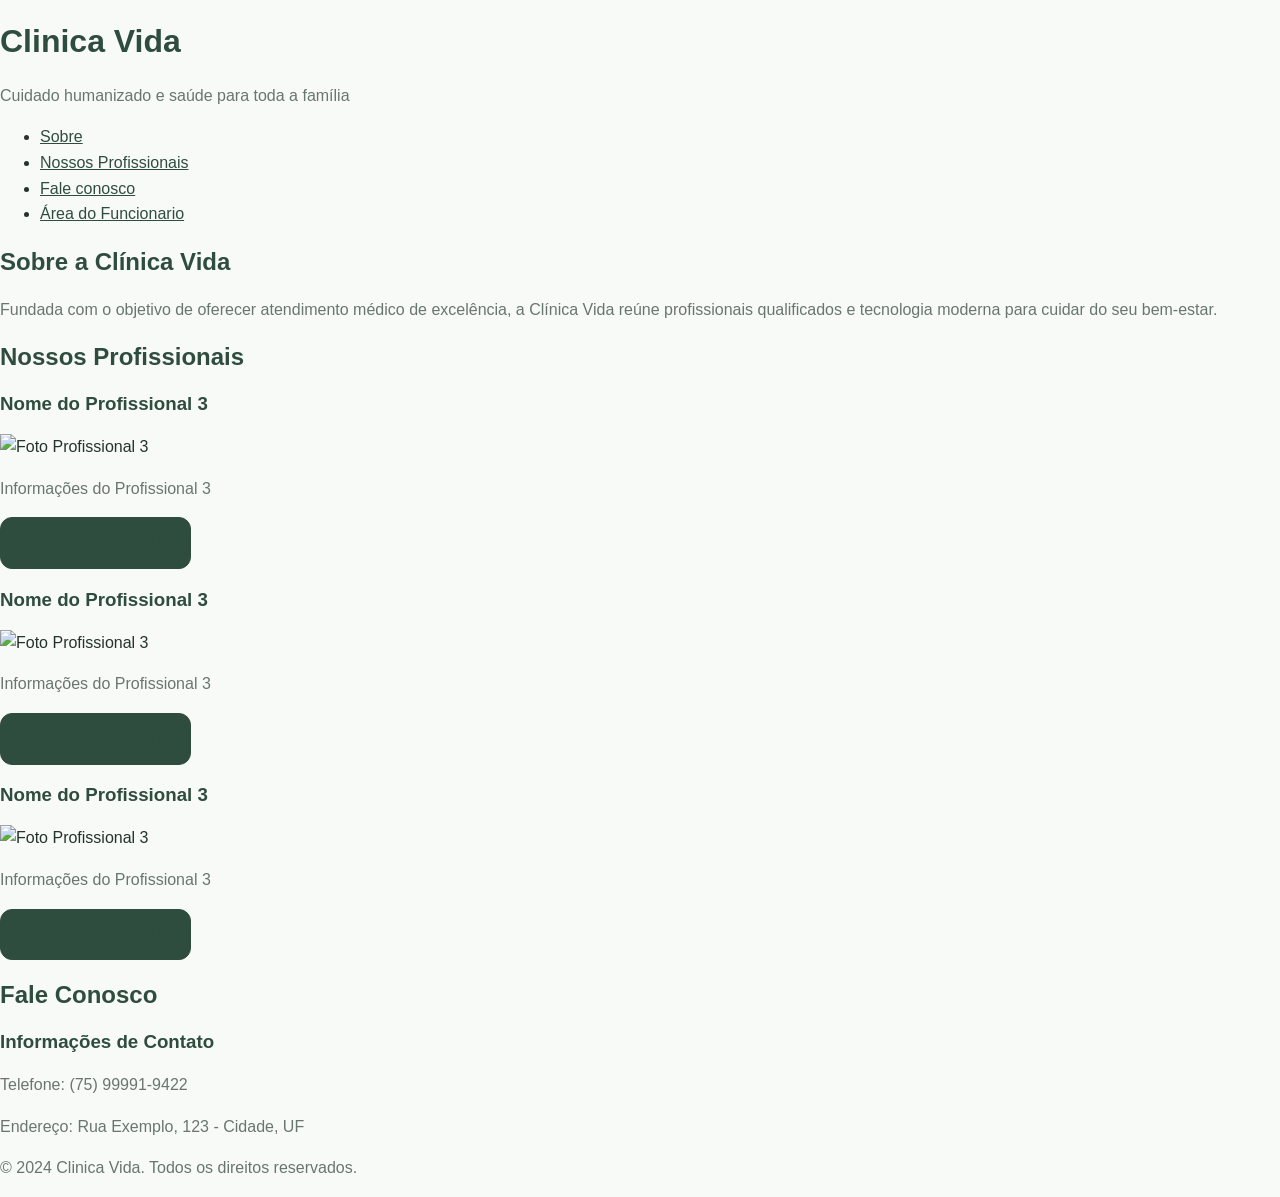
==== index.html @ 904d3b86 "Update link to Employee Area in index.html" ====
<!DOCTYPE html>
<html lang="pt-BR">
<head>
    <meta charset="UTF-8">
    <meta name="viewport" content="width=device-width, initial-scale=1.0">
    <title>Clinica Vida | Início</title>
    <link rel="stylesheet" href="css/style.css">
<link rel="stylesheet" href="css/publico.css">
</head>
<body>
    

    <!-- 1. Cabeçalho do Consultório -->
    <header class="cabeçalho">
        <h1>Clinica Vida</h1>
        <p>Cuidado humanizado e saúde para toda a família</p>
        <nav>
            <ul>
                <li> <a href="#Sobre"> Sobre</a></li>
                <li> <a href="#profissionais"> Nossos Profissionais</a></li>
                <li> <a href="#contato"> Fale conosco</a></li>
                <li> <a href="../funcionario/login.html "> Área do Funcionario</a></li>
            </ul>
        </nav>
    </header>

    <!-- 2. Conteúdo Principal -->
    <main>

<!-- Seção Sobre a Clínica -->
       <section id="Sobre">
<h2>Sobre a Clínica Vida</h2>
<p>
    Fundada com o objetivo de oferecer atendimento médico de excelência, a Clínica Vida
    reúne profissionais qualificados e tecnologia moderna para cuidar do seu bem-estar.
</p>
</section>

<section id="profissionais">
    <h2>Nossos Profissionais</h2>
    <article class="card-profissional">

        <h3>Nome do Profissional 3</h3>
        <div id="profissional-container">
            <img src="" alt="Foto Profissional 3">
            <p>Informações do Profissional 3</p>
            <button> <a href="https://wa.me/5575999919422"> Agende sua consulta</a></button>
        </div>
    </article>

    <article class="card-profissional">

        <h3>Nome do Profissional 3</h3>
        <div id="profissional-container">
            <img src="" alt="Foto Profissional 3">
            <p>Informações do Profissional 3</p>
            <button> <a href="https://wa.me/5575999919422"> Agende sua consulta</a></button>
        </div>
    </article>

    <article class="card-profissional">

        <h3>Nome do Profissional 3</h3>
        <div id="profissional-container">
            <img src="" alt="Foto Profissional 3">
            <p>Informações do Profissional 3</p>
            <button> <a href="https://wa.me/5575999919422"> Agende sua consulta</a></button>
        </div>
    </article>
</section>

<section id="contato">
    <h2>Fale Conosco</h2>
    
    <h3>Informações de Contato</h3>
    <div id="contato-container">
        <p>Telefone: (75) 99991-9422</p>
        <p>Endereço: Rua Exemplo, 123 - Cidade, UF</p>
    </div>
</section>  

    </main>

    <!-- 3. Rodapé -->
    <footer>
        <nav>   
        <p>&copy; 2024 Clinica Vida. Todos os direitos reservados.</p>
    </footer>
---- css/style.css ----
/* Identidade visual compartilhada */
:root {
    --fundo: #f8faf7;
    --superficie: #ffffff;
    --verde: #2f4d3f;
    --texto: #24332c;
    --texto-secundario: #69766f;
    --selecionado: #dce8e0;
    --apoio: #e7f0ea;
    --borda: #dce3dd;
}

* {
    box-sizing: border-box;
}

body {
    margin: 0;
    background: var(--fundo);
    color: var(--texto);
    font-family: "Inter", Arial, sans-serif;
    font-size: 1rem;
    line-height: 1.6;
}

h1, h2, h3 {
    color: var(--verde);
    line-height: 1.25;
}

p {
    color: var(--texto-secundario);
}

a {
    color: var(--verde);
}

button, input, select, textarea {
    font: inherit;
}

/* Botões e links com aparência de botão */
button,
.botao {
    display: inline-flex;
    align-items: center;
    justify-content: center;
    min-height: 46px;
    padding: 12px 20px;
    border: 1px solid var(--verde);
    border-radius: 12px;
    background: var(--verde);
    color: white;
    text-decoration: none;
    cursor: pointer;
}

button:hover,
.botao:hover {
    background: var(--texto);
}

:where(a, button, input, select, textarea):focus-visible {
    outline: 3px solid var(--verde);
    outline-offset: 3px;
}

/* Formulários */
label {
    display: block;
    margin-bottom: 6px;
    font-weight: 500;
}

input:not([type="checkbox"]):not([type="radio"]),
select,
textarea {
    width: 100%;
    padding: 12px;
    border: 1px solid var(--borda);
    border-radius: 10px;
    background: var(--superficie);
    color: var(--texto);
}

textarea {
    resize: vertical;
}
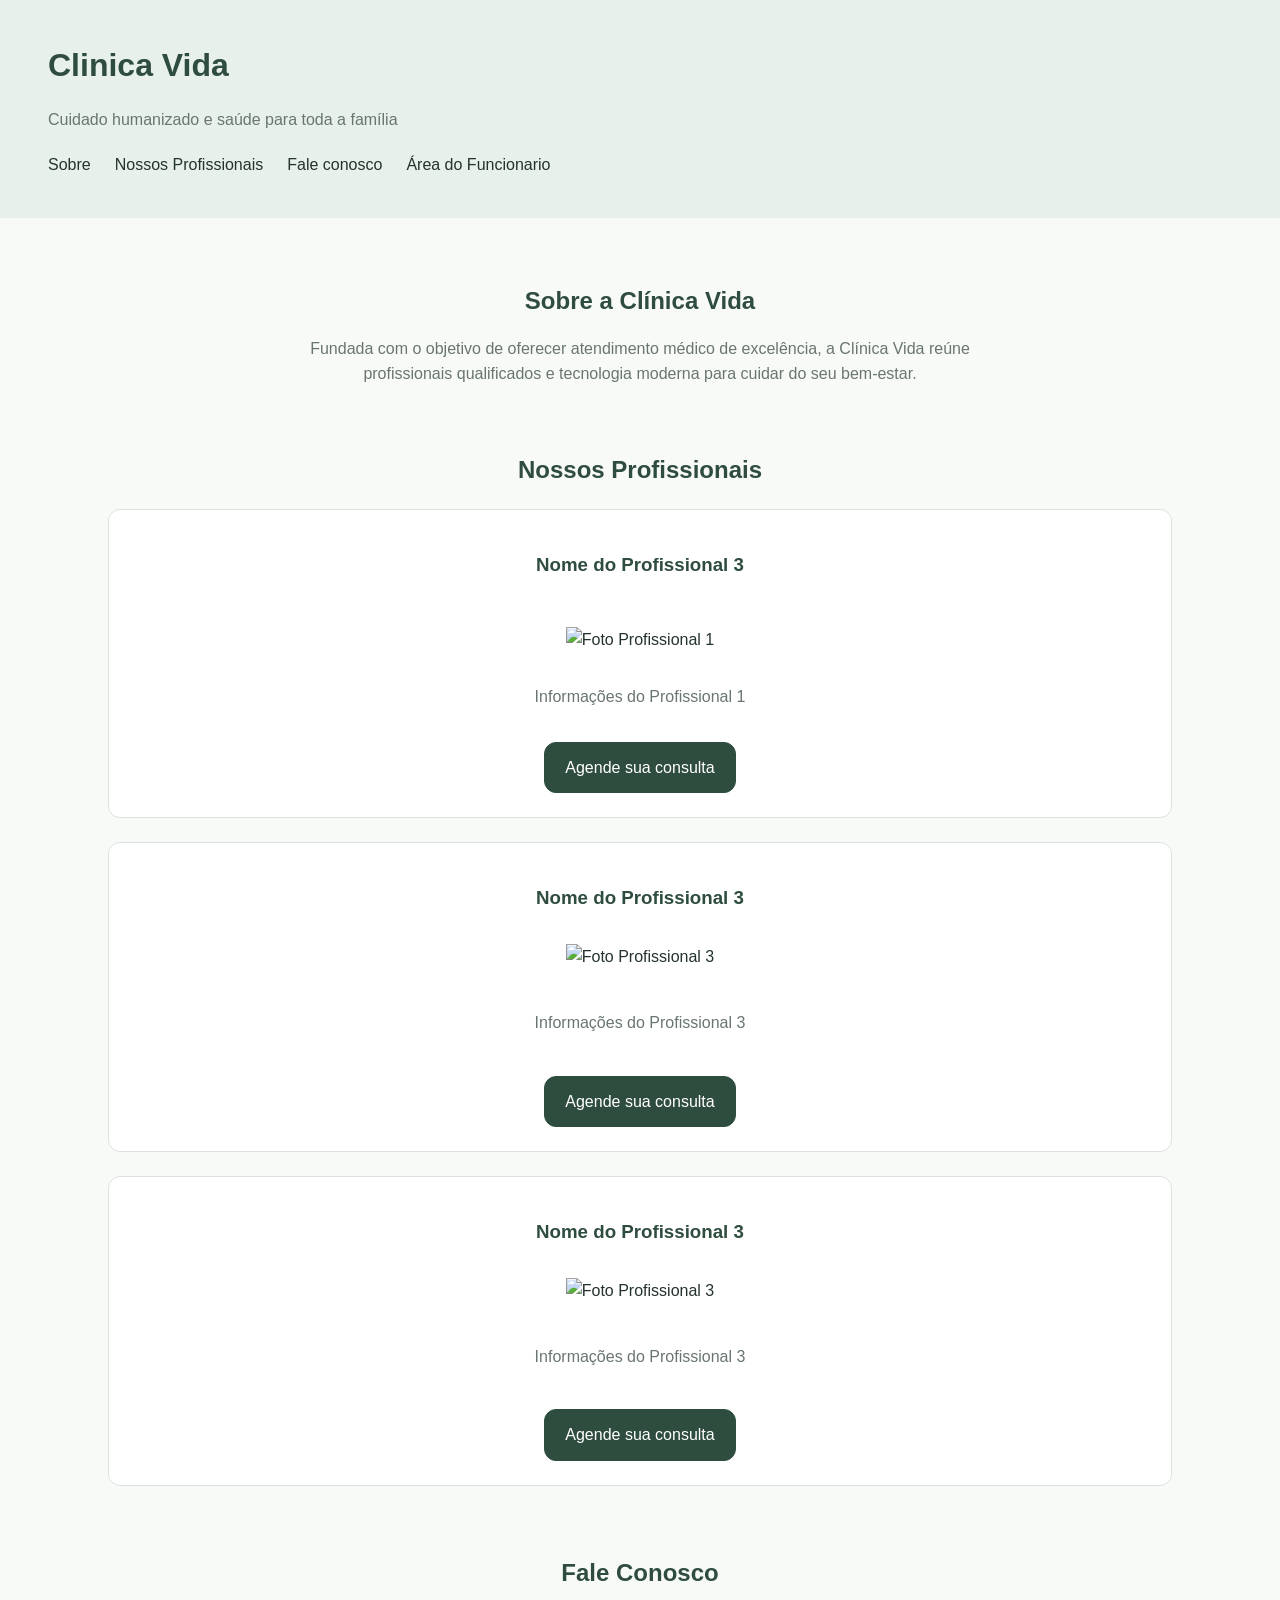
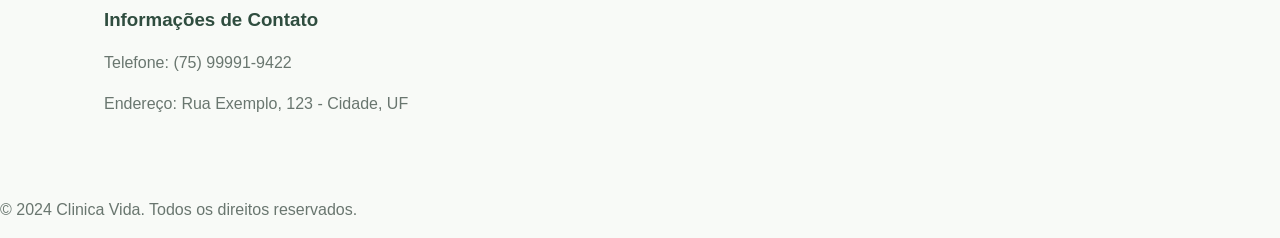
==== commit 539e15cf: "commit publico.css" ====
--- a/index.html
+++ b/index.html
@@ -19,7 +19,7 @@
                 <li> <a href="#Sobre"> Sobre</a></li>
                 <li> <a href="#profissionais"> Nossos Profissionais</a></li>
                 <li> <a href="#contato"> Fale conosco</a></li>
-                <li> <a href="../funcionario/login.html "> Área do Funcionario</a></li>
+                <li> <a href="funcionario-login.html"> Área do Funcionario</a></li>
             </ul>
         </nav>
     </header>
@@ -28,20 +28,29 @@
     <main>
 
 <!-- Seção Sobre a Clínica -->
-       <section id="Sobre">
+       <section id="sobre">
 <h2>Sobre a Clínica Vida</h2>
 <p>
     Fundada com o objetivo de oferecer atendimento médico de excelência, a Clínica Vida
     reúne profissionais qualificados e tecnologia moderna para cuidar do seu bem-estar.
 </p>
 </section>
-
+<h2>Nossos Profissionais</h2>
 <section id="profissionais">
-    <h2>Nossos Profissionais</h2>
+       
     <article class="card-profissional">
 
         <h3>Nome do Profissional 3</h3>
-        <div id="profissional-container">
+        <div class="profissional-container"></div>
+            <img src="" alt="Foto Profissional 1">
+            <p>Informações do Profissional 1</p>
+            <button> <a href="https://wa.me/5575999919422"> Agende sua consulta</a></button>
+        </div>
+    </article>
+
+    <article class="card-profissional">
+        <h3>Nome do Profissional 3</h3>
+        <div class  ="profissional-container">
             <img src="" alt="Foto Profissional 3">
             <p>Informações do Profissional 3</p>
             <button> <a href="https://wa.me/5575999919422"> Agende sua consulta</a></button>
@@ -51,20 +60,11 @@
     <article class="card-profissional">
 
         <h3>Nome do Profissional 3</h3>
-        <div id="profissional-container">
+        <div class="profissional-container">
             <img src="" alt="Foto Profissional 3">
             <p>Informações do Profissional 3</p>
-            <button> <a href="https://wa.me/5575999919422"> Agende sua consulta</a></button>
-        </div>
-    </article>
-
-    <article class="card-profissional">
-
-        <h3>Nome do Profissional 3</h3>
-        <div id="profissional-container">
-            <img src="" alt="Foto Profissional 3">
-            <p>Informações do Profissional 3</p>
-            <button> <a href="https://wa.me/5575999919422"> Agende sua consulta</a></button>
+            <a class="botao" href="https://wa.me/5575999919422">
+    Agende sua consulta</a>
         </div>
     </article>
 </section>
@@ -85,4 +85,4 @@
     <footer>
         <nav>   
         <p>&copy; 2024 Clinica Vida. Todos os direitos reservados.</p>
-    </footer>
+    </footer>
--- a/css/style.css
+++ b/css/style.css
@@ -58,7 +58,8 @@
 
 button:hover,
 .botao:hover {
-    background: var(--texto);
+    background: ;
+    colo
 }
 
 :where(a, button, input, select, textarea):focus-visible {
--- a/css/publico.css
+++ b/css/publico.css
@@ -0,0 +1,182 @@
+/* =========================
+   PÁGINA PÚBLICA
+========================= */
+
+.cabeçalho {
+    background-color: #E7F0EA;
+    padding: 24px 48px;
+}
+
+.cabeçalho h1 {
+    color: #2F4D3F;
+}
+
+.cabeçalho p {
+    color: #69766F;
+}
+
+.cabeçalho nav ul {
+    display: flex;
+    gap: 24px;
+    list-style: none;
+    padding: 0;
+    margin-top: 20px;
+}
+
+.cabeçalho nav a {
+    text-decoration: none;
+    color: #24332C;
+    font-weight: 500;
+}
+
+.cabeçalho nav a:hover {
+    color: #2F4D3F;
+}
+
+
+/* =========================
+   CONTEÚDO PRINCIPAL
+========================= */
+
+main {
+    max-width: 1120px;
+    margin: 0 auto;
+    padding: 0 24px;
+}
+h2{
+    text-align: center;
+}
+
+section {
+    padding: 48px 0;
+}
+
+
+/* =========================
+   SOBRE
+========================= */
+
+#sobre {
+    text-align: center;
+    justify-content: center;
+
+}
+
+#sobre p {
+    max-width: 700px;
+    margin: 16px auto 0;
+}
+
+
+/* =========================
+   PROFISSIONAIS
+========================= */
+
+#profissionais {
+    display: flex;
+    flex-wrap: wrap;
+    flex-direction: column;
+    padding: 4px;
+    justify-content: center;
+    gap: 24px;
+}
+
+#profissionais > h2 {
+    grid-column: 1 / -1;
+    text-align: center;
+}
+
+.card-profissional {
+    display: flex;
+    flex-wrap: wrap;
+    flex-direction : column;
+    grid-template-columns: 3fr;
+    align-items: center;
+    gap:16px;
+    background-color: #ffffff;
+    border: 1px solid #DCE3DD;
+    border-radius: 12px;
+    padding: 24px;
+    text-align: center;
+    
+    
+
+
+.card-profissional img {
+    width: 100%;
+    max-width: 220px;
+    height: 220px;
+    object-fit: cover;
+    border-radius: 12px;
+    margin-bottom: 16px;
+}
+
+.profissional-container {
+    display: flex;
+    flex-direction: column;
+    align-items: center;
+    gap: 24px;
+    
+}
+.button  {
+    margin: 0;
+    color: var(--verde);
+}
+
+button a {
+    text-decoration: none;
+    color: white;
+}
+/* =========================
+   CONTATO
+========================= */
+
+#contato {
+    text-align: center; 
+    background-color: #F8FAF7;
+
+}
+
+#contato-container {
+    margin-top: 16px;
+    padding: 24px;
+    background-color: #F8FAF7;
+    border-radius: 12px;
+}
+
+
+/* =========================
+   RODAPÉ
+========================= */
+
+footer {
+    background-color: #2F4D3F;
+    color: white;
+    text-align: center;
+    padding: 24px;
+    margin-top: 48px;
+}
+
+
+/* =========================
+   RESPONSIVIDADE
+========================= */
+
+@media (max-width: 760px) {
+
+    .cabeçalho {
+        padding: 24px;
+    }
+
+    .cabeçalho nav ul {
+        display: flex;
+        flex-direction: column;
+        justify-content: space-between;
+        gap: 12px;
+        padding: 0 24px;
+    }
+
+    #profissionais {
+        grid-template-columns: 1fr;
+    }
+}
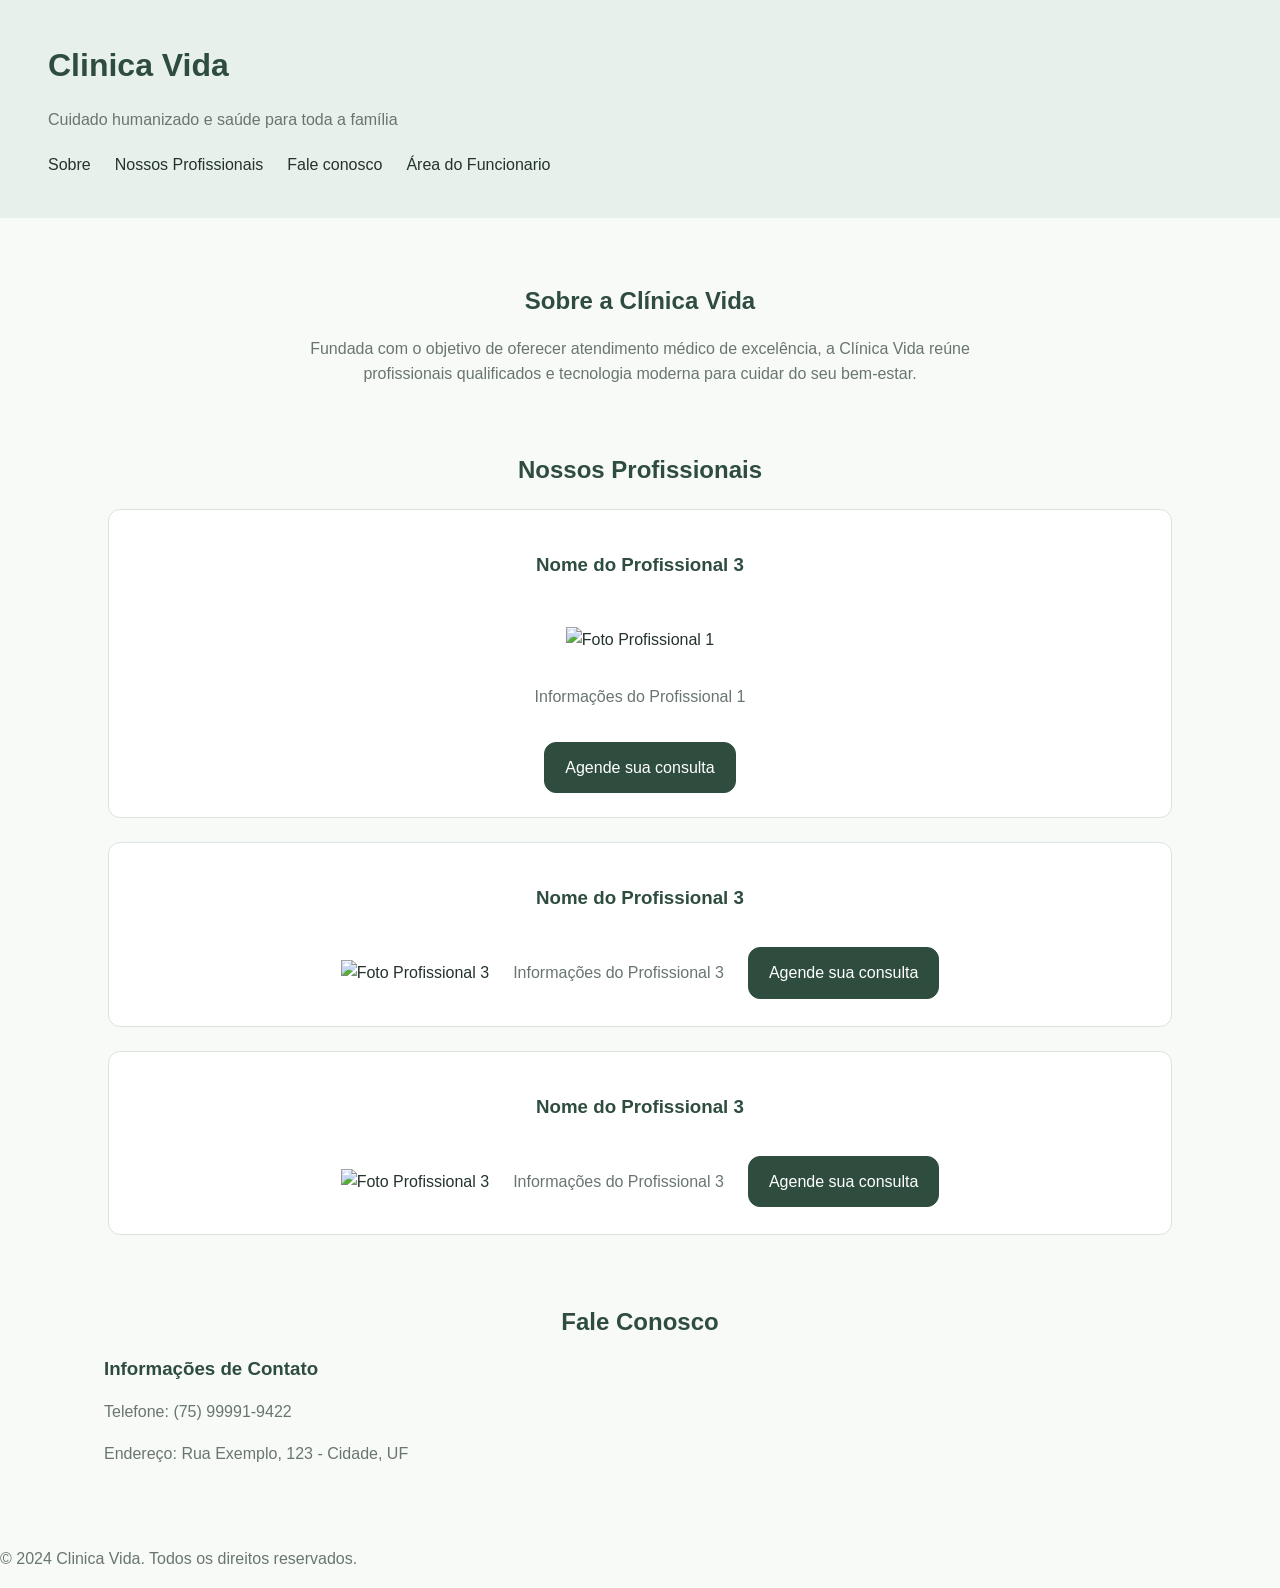
==== commit 6ec51c1d: "fix publico.css" ====
--- a/index.html
+++ b/index.html
@@ -19,7 +19,7 @@
                 <li> <a href="#Sobre"> Sobre</a></li>
                 <li> <a href="#profissionais"> Nossos Profissionais</a></li>
                 <li> <a href="#contato"> Fale conosco</a></li>
-                <li> <a href="funcionario-login.html"> Área do Funcionario</a></li>
+                <li> <a href="/funcionario/Inicio/Inicio.html"> Área do Funcionario</a></li>
             </ul>
         </nav>
     </header>
--- a/css/publico.css
+++ b/css/publico.css
@@ -113,7 +113,8 @@
 
 .profissional-container {
     display: flex;
-    flex-direction: column;
+    flex-wrap: wrap;
+    flex-direction: row;
     align-items: center;
     gap: 24px;
     
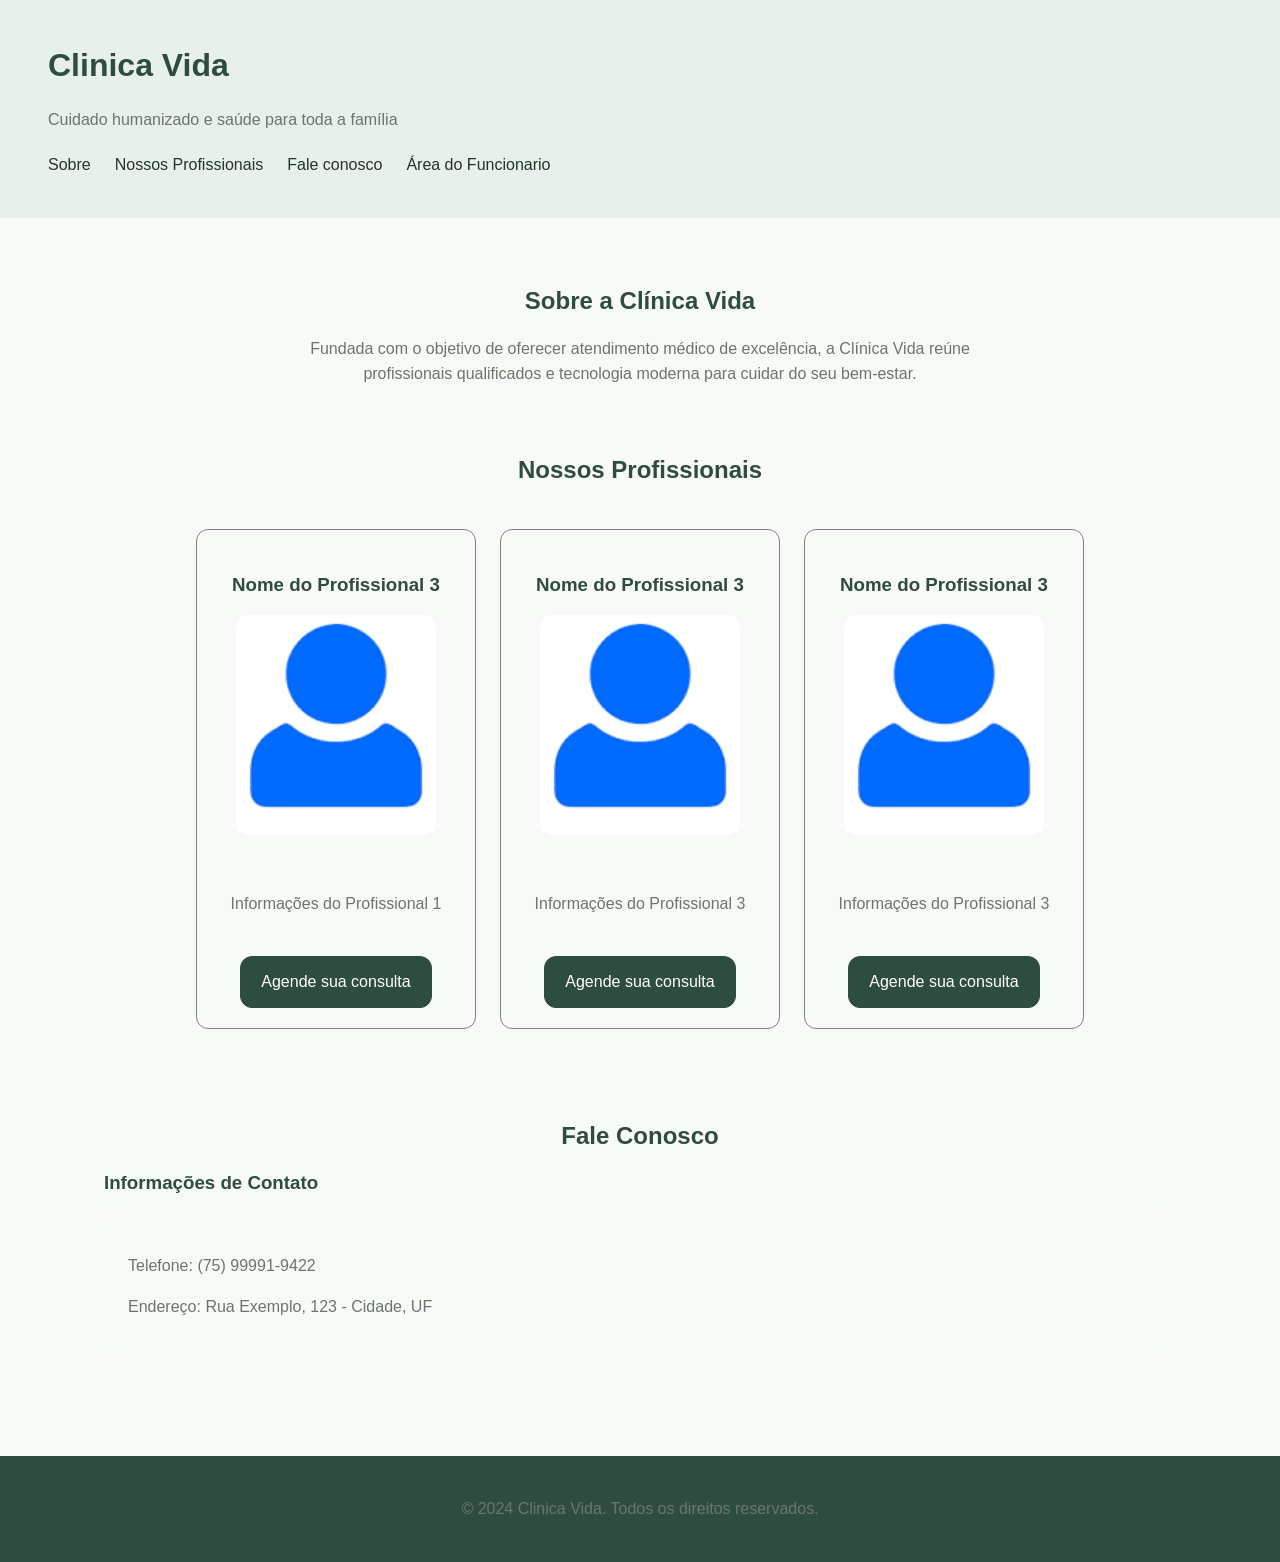
==== commit bf6ff673: "ajuste final" ====
--- a/index.html
+++ b/index.html
@@ -19,7 +19,7 @@
                 <li> <a href="#Sobre"> Sobre</a></li>
                 <li> <a href="#profissionais"> Nossos Profissionais</a></li>
                 <li> <a href="#contato"> Fale conosco</a></li>
-                <li> <a href="/funcionario/Inicio/Inicio.html"> Área do Funcionario</a></li>
+                <li> <a href="funcionario/Autenticação/login.html"> Área do Funcionario</a></li>
             </ul>
         </nav>
     </header>
@@ -35,25 +35,27 @@
     reúne profissionais qualificados e tecnologia moderna para cuidar do seu bem-estar.
 </p>
 </section>
+
+
 <h2>Nossos Profissionais</h2>
 <section id="profissionais">
        
     <article class="card-profissional">
 
         <h3>Nome do Profissional 3</h3>
-        <div class="profissional-container"></div>
-            <img src="" alt="Foto Profissional 1">
+        <div class="profissional-container">
+            <img src="img/perfil.png" alt="Foto Profissional 1">
             <p>Informações do Profissional 1</p>
-            <button> <a href="https://wa.me/5575999919422"> Agende sua consulta</a></button>
+            <button> <a class="botao-agendamento" href="https://wa.me/5575999919422"> Agende sua consulta</a></button>
         </div>
     </article>
 
     <article class="card-profissional">
         <h3>Nome do Profissional 3</h3>
         <div class  ="profissional-container">
-            <img src="" alt="Foto Profissional 3">
+            <img src="img/perfil.png" alt="Foto Profissional 3">
             <p>Informações do Profissional 3</p>
-            <button> <a href="https://wa.me/5575999919422"> Agende sua consulta</a></button>
+            <button> <a class="botao-agendamento" href="https://wa.me/5575999919422"> Agende sua consulta</a></button>
         </div>
     </article>
 
@@ -61,10 +63,9 @@
 
         <h3>Nome do Profissional 3</h3>
         <div class="profissional-container">
-            <img src="" alt="Foto Profissional 3">
+            <img src="img/perfil.png" alt="Foto Profissional 3">
             <p>Informações do Profissional 3</p>
-            <a class="botao" href="https://wa.me/5575999919422">
-    Agende sua consulta</a>
+           <button> <a class="botao-agendamento" href="https://wa.me/5575999919422">Agende sua consulta</a></button>
         </div>
     </article>
 </section>
--- a/css/publico.css
+++ b/css/publico.css
@@ -75,35 +75,37 @@
 #profissionais {
     display: flex;
     flex-wrap: wrap;
-    flex-direction: column;
-    padding: 4px;
+    flex-direction: row;
     justify-content: center;
+    align-items: stretch;
     gap: 24px;
+    padding: 24px;
 }
 
 #profissionais > h2 {
-    grid-column: 1 / -1;
+    width: 100%;
     text-align: center;
 }
 
 .card-profissional {
-    display: flex;
-    flex-wrap: wrap;
-    flex-direction : column;
-    grid-template-columns: 3fr;
+   display: flex;
+    flex-direction: column;
     align-items: center;
-    gap:16px;
-    background-color: #ffffff;
-    border: 1px solid #DCE3DD;
+
+    width: 280px;
+    height: 500px;
+    box-sizing: border-box;
+
+    background-color: #F8FAF7;
+    border: 1px solid gray;
     border-radius: 12px;
     padding: 24px;
+
     text-align: center;
-    
-    
-
+}
 
 .card-profissional img {
-    width: 100%;
+    width: 200px;
     max-width: 220px;
     height: 220px;
     object-fit: cover;
@@ -113,32 +115,40 @@
 
 .profissional-container {
     display: flex;
-    flex-wrap: wrap;
-    flex-direction: row;
+    flex-direction: column;
     align-items: center;
+
+    width: 100%;
+    flex: 1;
     gap: 24px;
-    
-}
-.button  {
-    margin: 0;
-    color: var(--verde);
 }
 
-button a {
+
+.botao-agendamento {
+    white-space: nowrap;
     text-decoration: none;
     color: white;
+}
+.botao-agendamento:hover {
+    background-color: #5E854B;
+    border: none;
+    border-radius: 8px;
+    padding: 12px 24px;
+    cursor: pointer;
+    transition: background-color 0.3s ease;
 }
 /* =========================
    CONTATO
 ========================= */
 
 #contato {
-    text-align: center; 
+    text-align: left; 
     background-color: #F8FAF7;
 
 }
 
 #contato-container {
+    
     margin-top: 16px;
     padding: 24px;
     background-color: #F8FAF7;
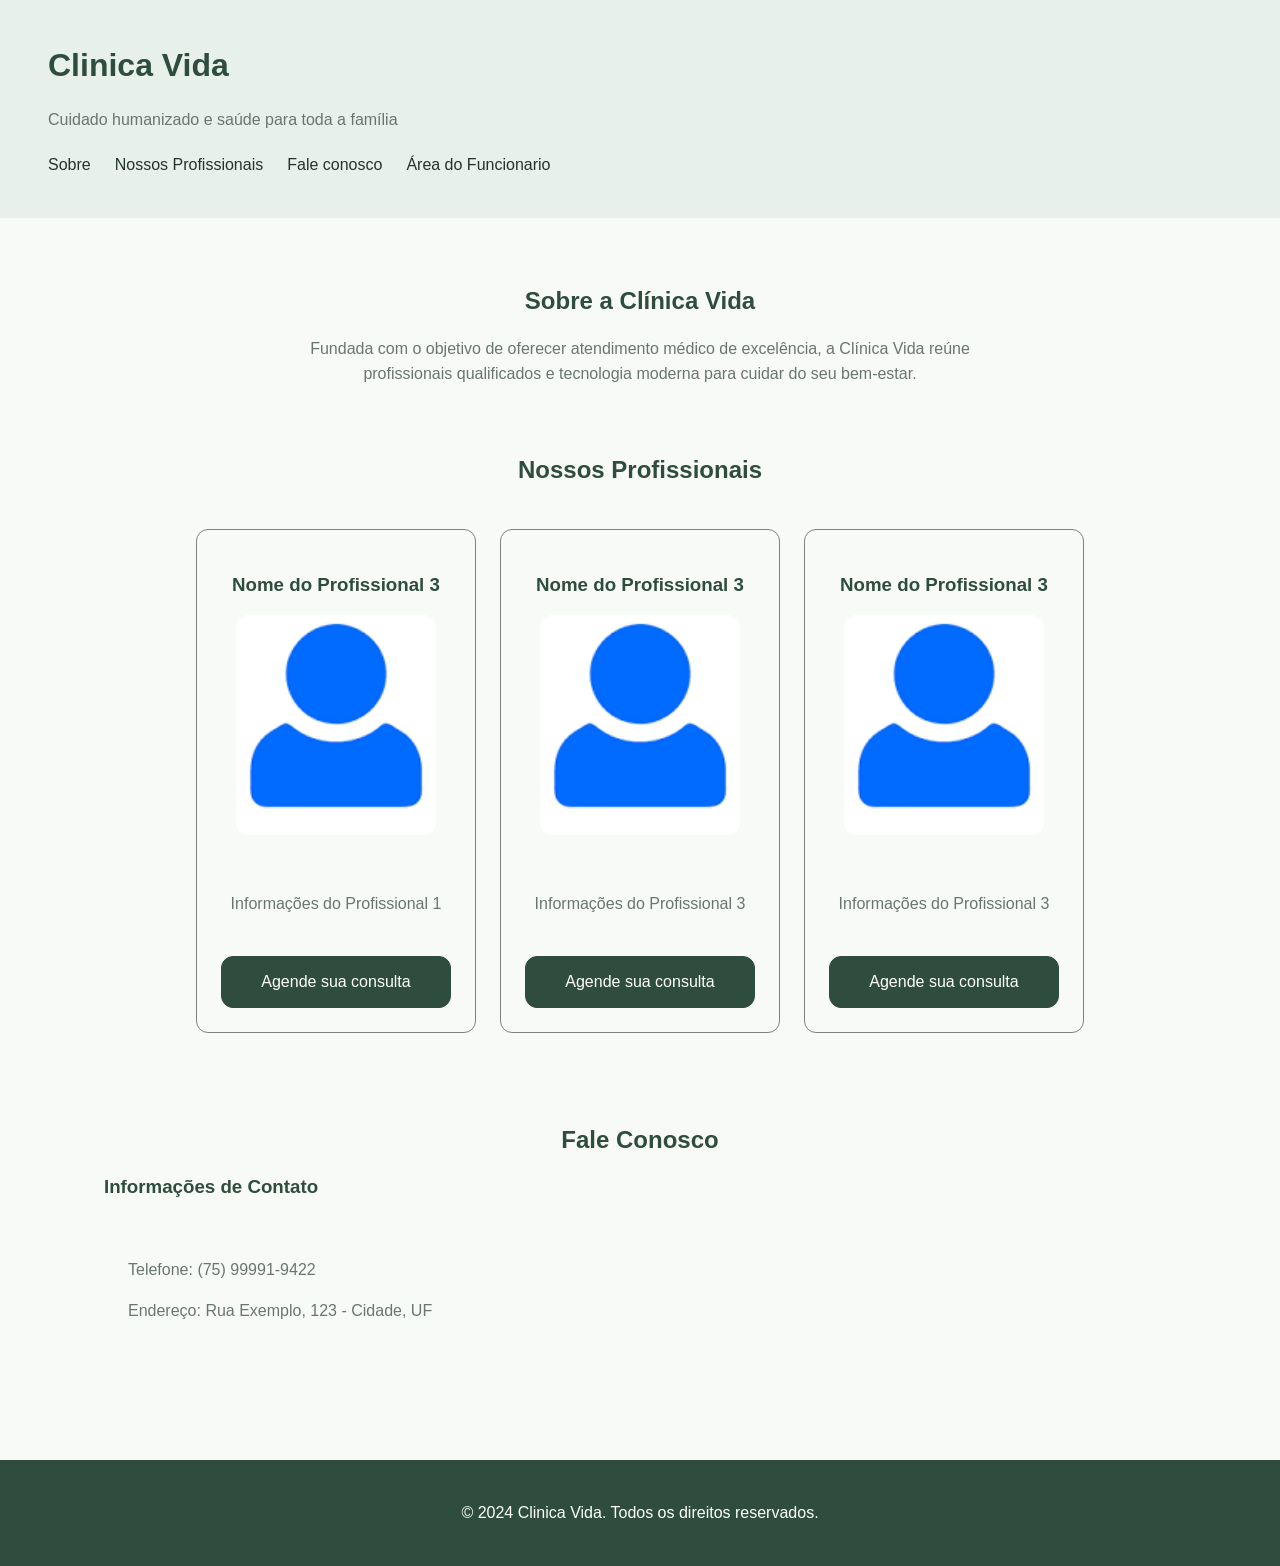
==== commit a7880559: "Simplifica clínica para três páginas e um CSS" ====
--- a/index.html
+++ b/index.html
@@ -5,9 +5,9 @@
     <meta name="viewport" content="width=device-width, initial-scale=1.0">
     <title>Clinica Vida | Início</title>
     <link rel="stylesheet" href="css/style.css">
-<link rel="stylesheet" href="css/publico.css">
+
 </head>
-<body>
+<body class="pagina-publica">
     
 
     <!-- 1. Cabeçalho do Consultório -->
@@ -16,10 +16,10 @@
         <p>Cuidado humanizado e saúde para toda a família</p>
         <nav>
             <ul>
-                <li> <a href="#Sobre"> Sobre</a></li>
+                <li> <a href="#sobre"> Sobre</a></li>
                 <li> <a href="#profissionais"> Nossos Profissionais</a></li>
                 <li> <a href="#contato"> Fale conosco</a></li>
-                <li> <a href="funcionario/Autenticação/login.html"> Área do Funcionario</a></li>
+                <li> <a href="login.html"> Área do Funcionario</a></li>
             </ul>
         </nav>
     </header>
@@ -46,7 +46,7 @@
         <div class="profissional-container">
             <img src="img/perfil.png" alt="Foto Profissional 1">
             <p>Informações do Profissional 1</p>
-            <button> <a class="botao-agendamento" href="https://wa.me/5575999919422"> Agende sua consulta</a></button>
+            <a class="botao botao-agendamento" href="https://wa.me/5575999919422"> Agende sua consulta</a>
         </div>
     </article>
 
@@ -55,7 +55,7 @@
         <div class  ="profissional-container">
             <img src="img/perfil.png" alt="Foto Profissional 3">
             <p>Informações do Profissional 3</p>
-            <button> <a class="botao-agendamento" href="https://wa.me/5575999919422"> Agende sua consulta</a></button>
+            <a class="botao botao-agendamento" href="https://wa.me/5575999919422"> Agende sua consulta</a>
         </div>
     </article>
 
@@ -65,7 +65,7 @@
         <div class="profissional-container">
             <img src="img/perfil.png" alt="Foto Profissional 3">
             <p>Informações do Profissional 3</p>
-           <button> <a class="botao-agendamento" href="https://wa.me/5575999919422">Agende sua consulta</a></button>
+           <a class="botao botao-agendamento" href="https://wa.me/5575999919422">Agende sua consulta</a>
         </div>
     </article>
 </section>
@@ -84,6 +84,7 @@
 
     <!-- 3. Rodapé -->
     <footer>
-        <nav>   
         <p>&copy; 2024 Clinica Vida. Todos os direitos reservados.</p>
-    </footer>+    </footer>
+</body>
+</html>
--- a/css/style.css
+++ b/css/style.css
@@ -58,8 +58,7 @@
 
 button:hover,
 .botao:hover {
-    background: ;
-    colo
+    background: var(--texto);
 }
 
 :where(a, button, input, select, textarea):focus-visible {
@@ -88,3 +87,229 @@
 textarea {
     resize: vertical;
 }
+
+/* Página pública */
+/* =========================
+   PÁGINA PÚBLICA
+========================= */
+
+.pagina-publica .cabeçalho {
+    background-color: #E7F0EA;
+    padding: 24px 48px;
+}
+
+.pagina-publica .cabeçalho h1 {
+    color: #2F4D3F;
+}
+
+.pagina-publica .cabeçalho p {
+    color: #69766F;
+}
+
+.pagina-publica .cabeçalho nav ul {
+    display: flex;
+    gap: 24px;
+    list-style: none;
+    padding: 0;
+    margin-top: 20px;
+}
+
+.pagina-publica .cabeçalho nav a {
+    text-decoration: none;
+    color: #24332C;
+    font-weight: 500;
+}
+
+.pagina-publica .cabeçalho nav a:hover {
+    color: #2F4D3F;
+}
+
+
+/* =========================
+   CONTEÚDO PRINCIPAL
+========================= */
+
+.pagina-publica main {
+    max-width: 1120px;
+    margin: 0 auto;
+    padding: 0 24px;
+}
+.pagina-publica h2 {
+    text-align: center;
+}
+
+.pagina-publica section {
+    padding: 48px 0;
+}
+
+
+/* =========================
+   SOBRE
+========================= */
+
+#sobre {
+    text-align: center;
+    justify-content: center;
+
+}
+
+#sobre p {
+    max-width: 700px;
+    margin: 16px auto 0;
+}
+
+
+/* =========================
+   PROFISSIONAIS
+========================= */
+
+#profissionais {
+    display: flex;
+    flex-wrap: wrap;
+    flex-direction: row;
+    justify-content: center;
+    align-items: stretch;
+    gap: 24px;
+    padding: 24px;
+}
+
+#profissionais > h2 {
+    width: 100%;
+    text-align: center;
+}
+
+.card-profissional {
+   display: flex;
+    flex-direction: column;
+    align-items: center;
+
+    width: min(280px, 100%);
+    min-height: 500px;
+    box-sizing: border-box;
+
+    background-color: #F8FAF7;
+    border: 1px solid gray;
+    border-radius: 12px;
+    padding: 24px;
+
+    text-align: center;
+}
+
+.card-profissional img {
+    width: 200px;
+    max-width: 220px;
+    height: 220px;
+    object-fit: cover;
+    border-radius: 12px;
+    margin-bottom: 16px;
+}
+
+.profissional-container {
+    display: flex;
+    flex-direction: column;
+    align-items: center;
+
+    width: 100%;
+    flex: 1;
+    gap: 24px;
+}
+
+
+.botao-agendamento {
+    white-space: normal;
+    text-decoration: none;
+    color: white;
+}
+.botao-agendamento:hover {
+    background-color: #5E854B;
+    border: none;
+    border-radius: 8px;
+    cursor: pointer;
+    transition: background-color 0.3s ease;
+}
+/* =========================
+   CONTATO
+========================= */
+
+#contato {
+    text-align: left; 
+    background-color: #F8FAF7;
+
+}
+
+#contato-container {
+    
+    margin-top: 16px;
+    padding: 24px;
+    background-color: #F8FAF7;
+    border-radius: 12px;
+}
+
+
+/* =========================
+   RODAPÉ
+========================= */
+
+.pagina-publica footer {
+    background-color: #2F4D3F;
+    color: white;
+    text-align: center;
+    padding: 24px;
+    margin-top: 48px;
+}
+
+
+/* =========================
+   RESPONSIVIDADE
+========================= */
+
+@media (max-width: 760px) {
+
+    .pagina-publica .cabeçalho {
+        padding: 24px;
+    }
+
+    .pagina-publica .cabeçalho nav ul {
+        display: flex;
+        flex-direction: column;
+        justify-content: space-between;
+        gap: 12px;
+        padding: 0 24px;
+    }
+
+    #profissionais {
+        grid-template-columns: 1fr;
+    }
+}
+
+.pagina-publica footer p { color: white; }
+.botao-agendamento { margin-top: auto; width: 100%; }
+.card-profissional img { max-width: 100%; }
+.cabeçalho nav ul { flex-wrap: wrap; }
+/* Login */
+.pagina-login .cabeçalho { padding: 24px; background: var(--apoio); }
+.pagina-login nav ul { list-style: none; padding: 0; }
+.pagina-login main { padding: 32px 20px; }
+.login-container { max-width: 420px; margin: 0 auto; padding: 24px; border: 1px solid var(--borda); border-radius: 16px; background: var(--superficie); }
+/* Área da recepção */
+.pagina-agenda { display: flex; min-height: 100vh; }
+.menu-lateral { width: 248px; padding: 28px 20px; border-right: 1px solid var(--borda); }
+.navbar-funcionario ul { list-style: none; padding: 0; }
+.navbar-funcionario a { display: block; padding: 12px; border-radius: 12px; text-decoration: none; }
+.navbar-funcionario a:hover, .navbar-funcionario a[aria-current] { background: var(--selecionado); }
+.pagina-agenda main { flex: 1; min-width: 0; padding: 32px; }
+.pagina-agenda section { margin: 24px 0; }
+.painel { padding: 24px; background: var(--superficie); border: 1px solid var(--borda); border-radius: 16px; }
+form input, form select, form textarea { margin-bottom: 16px; }
+#agendamentos { overflow-x: auto; }
+table { width: 100%; border-collapse: collapse; background: var(--superficie); }
+th, td { padding: 16px; border: 1px solid var(--borda); text-align: left; vertical-align: top; }
+.consulta { padding: 12px; border-radius: 12px; background: var(--apoio); }
+.horario-disponivel { display: block; padding: 12px; }
+.horario-disponivel span { display: block; }
+@media (max-width: 760px) {
+ .pagina-agenda { display: block; }
+ .menu-lateral { width: 100%; border-right: 0; border-bottom: 1px solid var(--borda); }
+ .navbar-funcionario ul { display: flex; flex-wrap: wrap; gap: 8px; }
+ .pagina-agenda main { padding: 20px; }
+}
